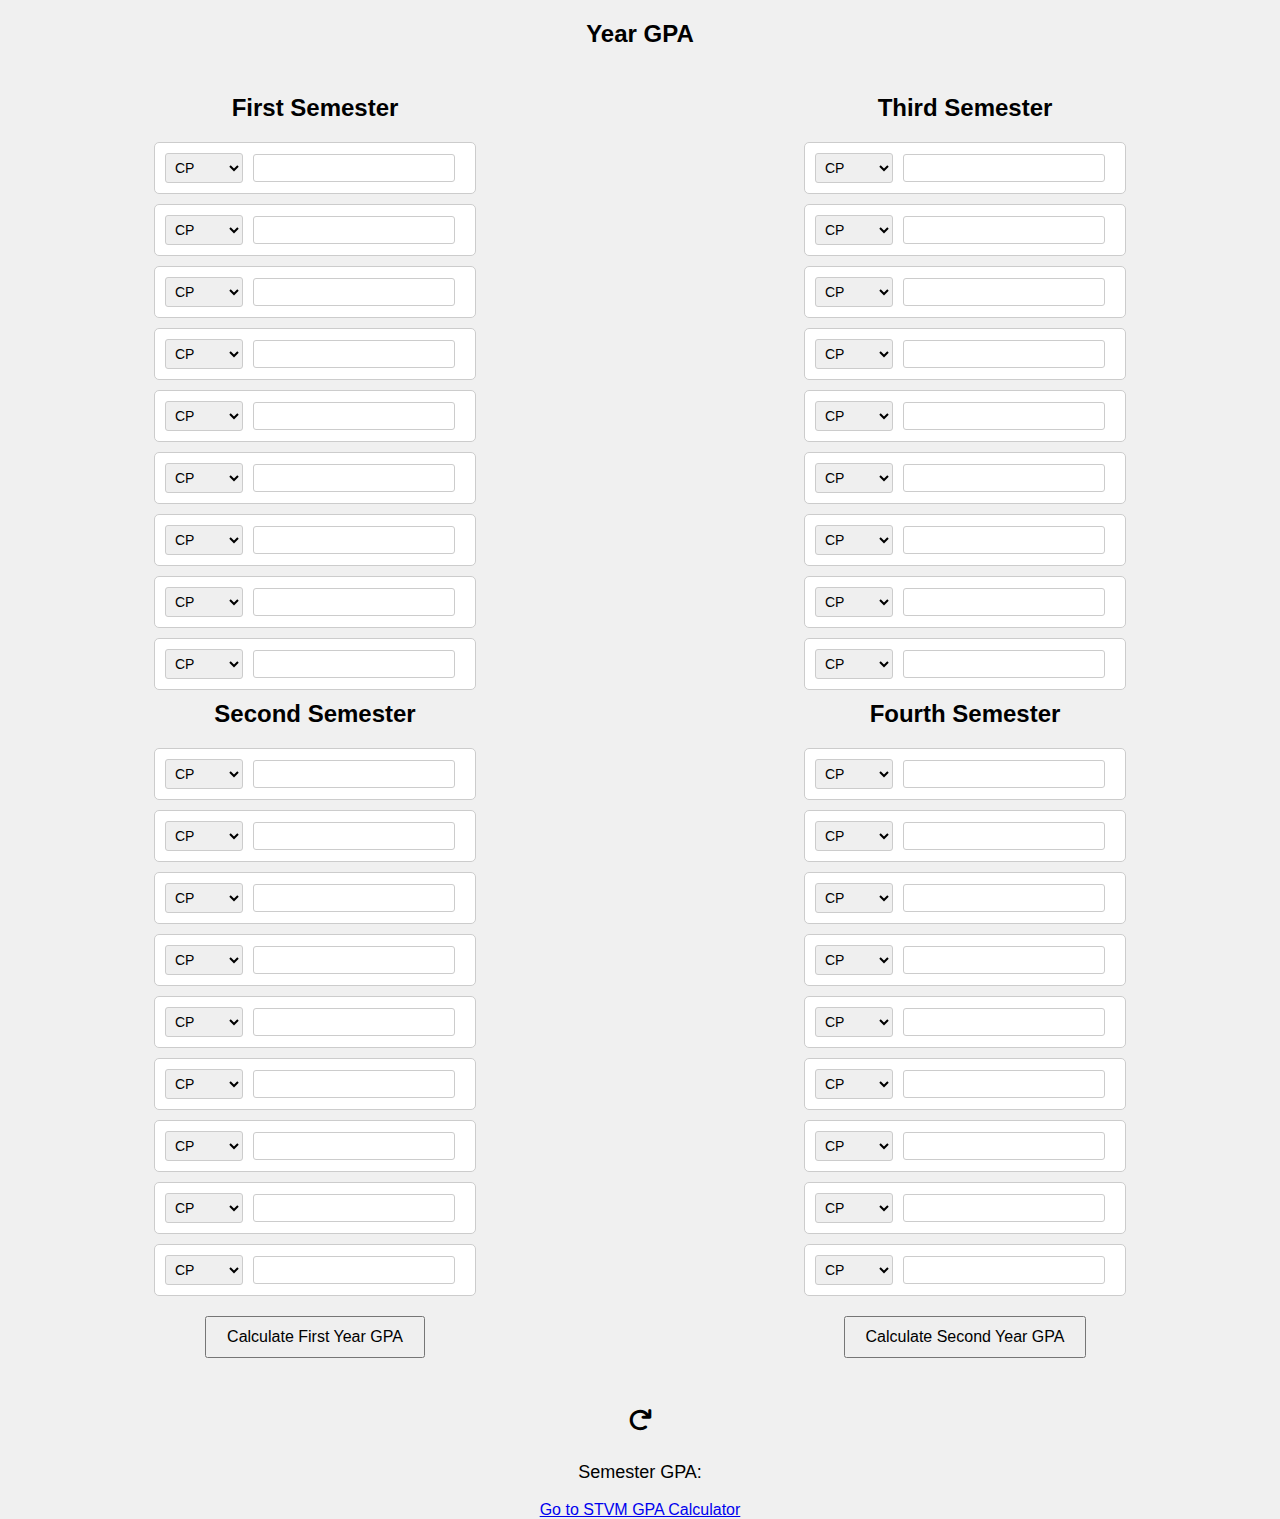
==== index.html @ 6379b34c "Update and rename year_gpa.html to index.html" ====
<!DOCTYPE html>
<html lang="en">
<head>
    <meta charset="UTF-8">
    <meta name="viewport" content="width=device-width, initial-scale=1.0">
    <title>Year GPA</title>
    <link rel="stylesheet" href="styles.css">
    <link rel="stylesheet" href="https://cdnjs.cloudflare.com/ajax/libs/font-awesome/6.0.0-beta3/css/all.min.css">
</head>
<body>
    <h1>Year GPA</h1>
    <div class="container">
        <div class="semester-group">
            <div class="column">
                <h2>First Semester</h2>
                <div class="box">
                    <select id="classType1">
                        <option value="cp">CP</option>
                        <option value="ap">AP</option>
                        <option value="honors">Honors</option>
                    </select>
                    <input type="text" id="grade1">
                </div>
                <div class="box">
                    <select id="classType2">
                        <option value="cp">CP</option>
                        <option value="ap">AP</option>
                        <option value="honors">Honors</option>
                    </select>
                    <input type="text" id="grade2">
                </div>
                <div class="box">
                    <select id="classType3">
                        <option value="cp">CP</option>
                        <option value="ap">AP</option>
                        <option value="honors">Honors</option>
                    </select>
                    <input type="text" id="grade3">
                </div>
                <div class="box">
                    <select id="classType4">
                        <option value="cp">CP</option>
                        <option value="ap">AP</option>
                        <option value="honors">Honors</option>
                    </select>
                    <input type="text" id="grade4">
                </div>
                <div class="box">
                    <select id="classType5">
                        <option value="cp">CP</option>
                        <option value="ap">AP</option>
                        <option value="honors">Honors</option>
                    </select>
                    <input type="text" id="grade5">
                </div>
                <div class="box">
                    <select id="classType6">
                        <option value="cp">CP</option>
                        <option value="ap">AP</option>
                        <option value="honors">Honors</option>
                    </select>
                    <input type="text" id="grade6">
                </div>
                <div class="box">
                    <select id="classType7">
                        <option value="cp">CP</option>
                        <option value="ap">AP</option>
                        <option value="honors">Honors</option>
                    </select>
                    <input type="text" id="grade7">
                </div>
                <div class="box">
                    <select id="classType8">
                        <option value="cp">CP</option>
                        <option value="ap">AP</option>
                        <option value="honors">Honors</option>
                    </select>
                    <input type="text" id="grade8">
                </div>
                <div class="box">
                    <select id="classType9">
                        <option value="cp">CP</option>
                        <option value="ap">AP</option>
                        <option value="honors">Honors</option>
                    </select>
                    <input type="text" id="grade9">
                </div>
                <!-- Add more boxes up to 8 -->
            </div>
            <div class="column">
                <h2>Second Semester</h2>
                <div class="box">
                    <select id="classType10">
                        <option value="cp">CP</option>
                        <option value="ap">AP</option>
                        <option value="honors">Honors</option>
                    </select>
                    <input type="text" id="grade10">
                </div>
                <div class="box">
                    <select id="classType11">
                        <option value="cp">CP</option>
                        <option value="ap">AP</option>
                        <option value="honors">Honors</option>
                    </select>
                    <input type="text" id="grade11">
                </div>
                <div class="box">
                    <select id="classType12">
                        <option value="cp">CP</option>
                        <option value="ap">AP</option>
                        <option value="honors">Honors</option>
                    </select>
                    <input type="text" id="grade12">
                </div>
                <div class="box">
                    <select id="classType13">
                        <option value="cp">CP</option>
                        <option value="ap">AP</option>
                        <option value="honors">Honors</option>
                    </select>
                    <input type="text" id="grade13">
                </div>
                <div class="box">
                    <select id="classType14">
                        <option value="cp">CP</option>
                        <option value="ap">AP</option>
                        <option value="honors">Honors</option>
                    </select>
                    <input type="text" id="grade14">
                </div>
                <div class="box">
                    <select id="classType15">
                        <option value="cp">CP</option>
                        <option value="ap">AP</option>
                        <option value="honors">Honors</option>
                    </select>
                    <input type="text" id="grade15">
                </div>
                <div class="box">
                    <select id="classType16">
                        <option value="cp">CP</option>
                        <option value="ap">AP</option>
                        <option value="honors">Honors</option>
                    </select>
                    <input type="text" id="grade16">
                </div>
                <div class="box">
                    <select id="classType17">
                        <option value="cp">CP</option>
                        <option value="ap">AP</option>
                        <option value="honors">Honors</option>
                    </select>
                    <input type="text" id="grade17">
                </div>
                <div class="box">
                    <select id="classType18">
                        <option value="cp">CP</option>
                        <option value="ap">AP</option>
                        <option value="honors">Honors</option>
                    </select>
                    <input type="text" id="grade18">
                </div>
                <!-- Add more boxes up to 8 -->
            </div>
            <div>
                <button id="calculateButton1">Calculate First Year GPA</button>
            </div>
        </div>
        <div class="semester-group">
            <div class="column">
                <h2>Third Semester</h2>
                <div class="box">
                    <select id="classType19">
                        <option value="cp">CP</option>
                        <option value="ap">AP</option>
                        <option value="honors">Honors</option>
                    </select>
                    <input type="text" id="grade19">
                </div>
                <div class="box">
                    <select id="classType20">
                        <option value="cp">CP</option>
                        <option value="ap">AP</option>
                        <option value="honors">Honors</option>
                    </select>
                    <input type="text" id="grade20">
                </div>
                <div class="box">
                    <select id="classType21">
                        <option value="cp">CP</option>
                        <option value="ap">AP</option>
                        <option value="honors">Honors</option>
                    </select>
                    <input type="text" id="grade21">
                </div>
                <div class="box">
                    <select id="classType22">
                        <option value="cp">CP</option>
                        <option value="ap">AP</option>
                        <option value="honors">Honors</option>
                    </select>
                    <input type="text" id="grade22">
                </div>
                <div class="box">
                    <select id="classType23">
                        <option value="cp">CP</option>
                        <option value="ap">AP</option>
                        <option value="honors">Honors</option>
                    </select>
                    <input type="text" id="grade23">
                </div>
                <div class="box">
                    <select id="classType24">
                        <option value="cp">CP</option>
                        <option value="ap">AP</option>
                        <option value="honors">Honors</option>
                    </select>
                    <input type="text" id="grade24">
                </div>
                <div class="box">
                    <select id="classType25">
                        <option value="cp">CP</option>
                        <option value="ap">AP</option>
                        <option value="honors">Honors</option>
                    </select>
                    <input type="text" id="grade25">
                </div>
                <div class="box">
                    <select id="classType26">
                        <option value="cp">CP</option>
                        <option value="ap">AP</option>
                        <option value="honors">Honors</option>
                    </select>
                    <input type="text" id="grade26">
                </div>
                <div class="box">
                    <select id="classType27">
                        <option value="cp">CP</option>
                        <option value="ap">AP</option>
                        <option value="honors">Honors</option>
                    </select>
                    <input type="text" id="grade27">
                </div>
                <!-- Add more boxes up to 8 -->
            </div>
            <div class="column">
                <h2>Fourth Semester</h2>
                <div class="box">
                    <select id="classType28">
                        <option value="cp">CP</option>
                        <option value="ap">AP</option>
                        <option value="honors">Honors</option>
                    </select>
                    <input type="text" id="grade28">
                </div>
                <div class="box">
                    <select id="classType29">
                        <option value="cp">CP</option>
                        <option value="ap">AP</option>
                        <option value="honors">Honors</option>
                    </select>
                    <input type="text" id="grade29">
                </div>
                <div class="box">
                    <select id="classType30">
                        <option value="cp">CP</option>
                        <option value="ap">AP</option>
                        <option value="honors">Honors</option>
                    </select>
                    <input type="text" id="grade30">
                </div>
                <div class="box">
                    <select id="classType31">
                        <option value="cp">CP</option>
                        <option value="ap">AP</option>
                        <option value="honors">Honors</option>
                    </select>
                    <input type="text" id="grade31">
                </div>
                <div class="box">
                    <select id="classType32">
                        <option value="cp">CP</option>
                        <option value="ap">AP</option>
                        <option value="honors">Honors</option>
                    </select>
                    <input type="text" id="grade32">
                </div>
                <div class="box">
                    <select id="classType33">
                        <option value="cp">CP</option>
                        <option value="ap">AP</option>
                        <option value="honors">Honors</option>
                    </select>
                    <input type="text" id="grade33">
                </div>
                <div class="box">
                    <select id="classType34">
                        <option value="cp">CP</option>
                        <option value="ap">AP</option>
                        <option value="honors">Honors</option>
                    </select>
                    <input type="text" id="grade34">
                </div>
                <div class="box">
                    <select id="classType35">
                        <option value="cp">CP</option>
                        <option value="ap">AP</option>
                        <option value="honors">Honors</option>
                    </select>
                    <input type="text" id="grade35">
                </div>
                <div class="box">
                    <select id="classType36">
                        <option value="cp">CP</option>
                        <option value="ap">AP</option>
                        <option value="honors">Honors</option>
                    </select>
                    <input type="text" id="grade36">
                </div>
                <!-- Add more boxes up to 8 -->
            </div>
            <div>
                <button id="calculateButton2">Calculate Second Year GPA</button>
            </div>
        </div>
    </div>
    <div>
        <button id="resetButton"><i class="fas fa-redo"></i></button>
    </div>
    <div>
        <p id="averageGPA">Semester GPA: </p>
    </div>
    </div>
    <a href="https://stvmgradecalculator.netlify.app/">Go to STVM GPA Calculator</a>
    </div>
    <script src="script.js"></script>
</body>
</html>
---- styles.css ----
body {
    font-family: Arial, sans-serif;
    margin: 0;
    padding: 0;
    display: flex;
    flex-direction: column;
    align-items: center;
    height: 100vh;
    background-color: #f0f0f0;
}

h1 {
    margin-top: 20px;
    font-size: 24px;
}

.container {
    display: flex;
    flex-wrap: wrap;
    justify-content: space-around;
    gap: 20px;
    width: 100%;
    padding: 20px;
}

.semester-group {
    display: flex;
    flex-direction: column;
    align-items: center;
}

.column {
    display: flex;
    flex-direction: column;
    align-items: center;
    gap: 10px;
    width: 300px;
}

h2 {
    margin: 10px 0;
}

.box {
    display: flex;
    justify-content: space-between;
    align-items: center;
    width: 100%;
    background-color: #fff;
    padding: 10px;
    border: 1px solid #ccc;
    border-radius: 5px;
}

select, input[type="text"] {
    padding: 5px;
    font-size: 14px;
    margin-right: 10px;
    border: 1px solid #ccc;
    border-radius: 3px;
}

input[type="text"] {
    flex-grow: 1;
}

button {
    margin-top: 20px;
    padding: 10px 20px;
    font-size: 16px;
    cursor: pointer;
}

#resetButton {
    display: flex;
    align-items: center;
    margin-top: 20px;
    padding: 10px;
    font-size: 16px;
    cursor: pointer;
    border: none;
    background: none;
}

#resetButton i {
    font-size: 24px;
    color: #000;
}

#averageGPA {
    margin-top: 20px;
    font-size: 18px;
}
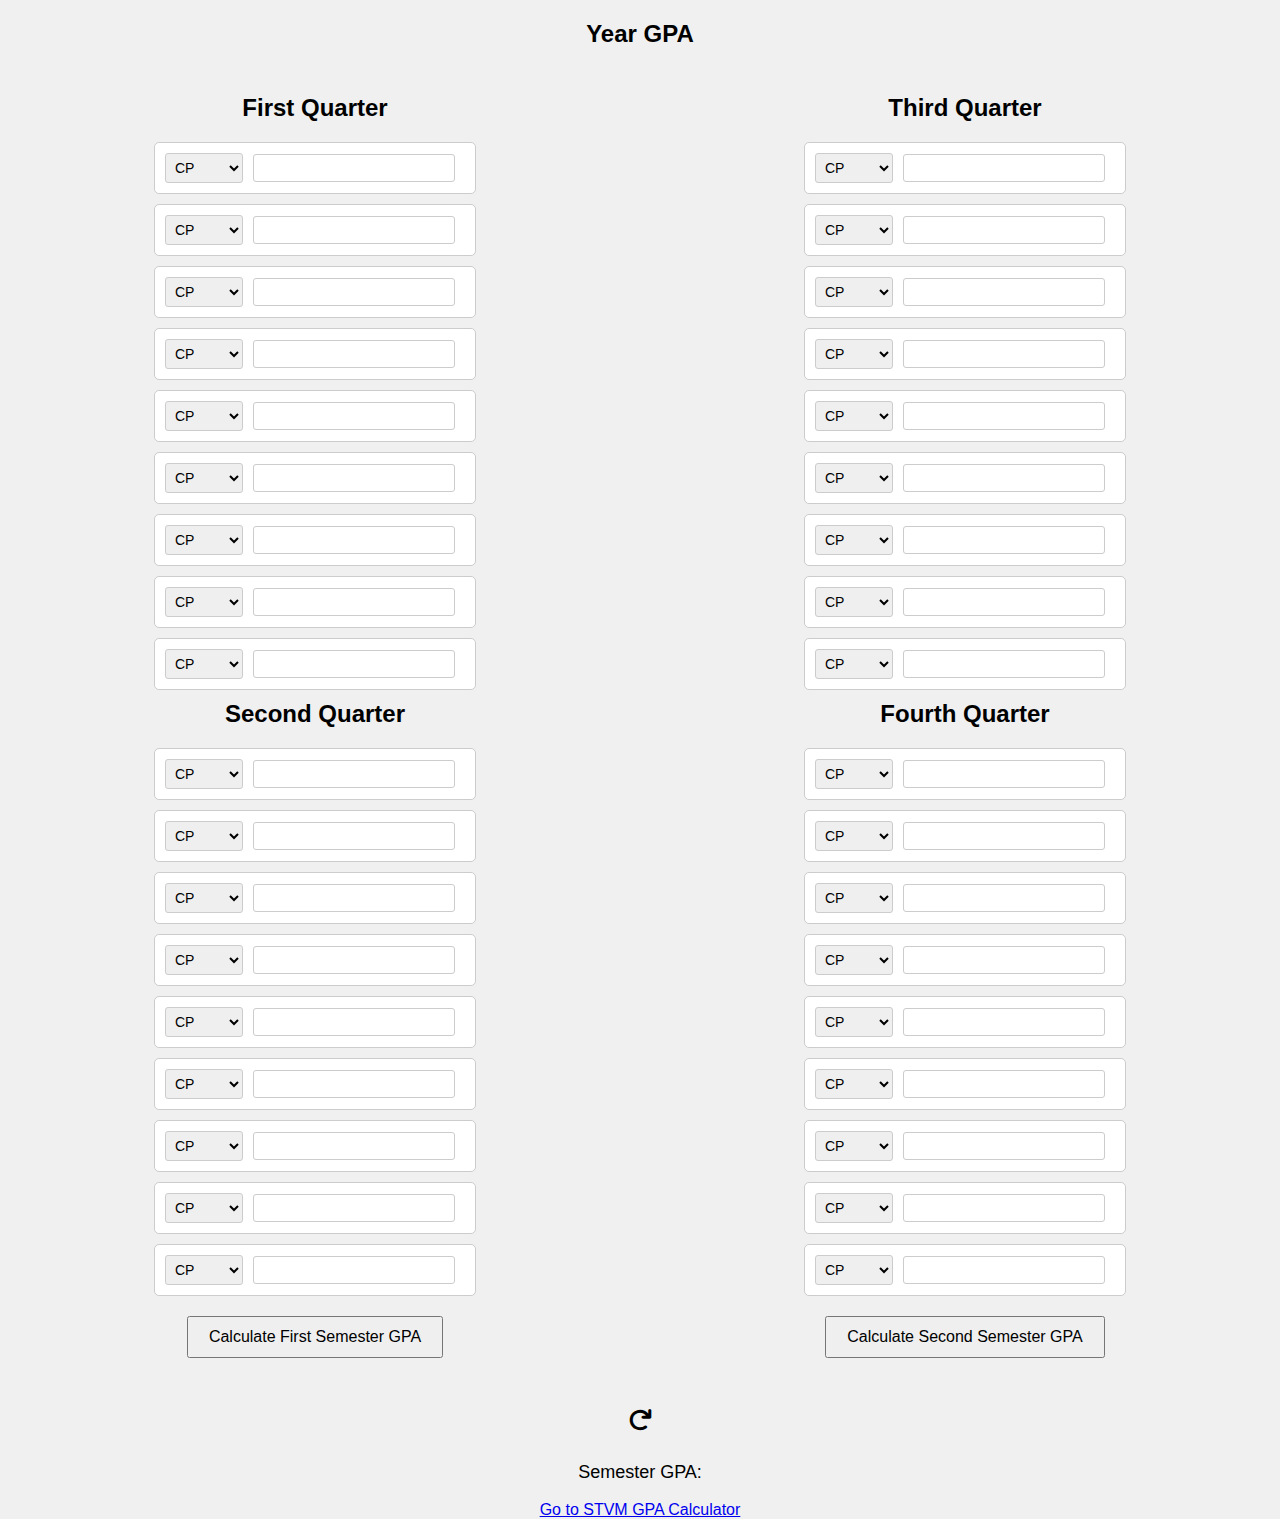
==== commit 4d3db31d: "Update index.html" ====
--- a/index.html
+++ b/index.html
@@ -12,7 +12,7 @@
     <div class="container">
         <div class="semester-group">
             <div class="column">
-                <h2>First Semester</h2>
+                <h2>First Quarter</h2>
                 <div class="box">
                     <select id="classType1">
                         <option value="cp">CP</option>
@@ -88,7 +88,7 @@
                 <!-- Add more boxes up to 8 -->
             </div>
             <div class="column">
-                <h2>Second Semester</h2>
+                <h2>Second Quarter</h2>
                 <div class="box">
                     <select id="classType10">
                         <option value="cp">CP</option>
@@ -164,12 +164,12 @@
                 <!-- Add more boxes up to 8 -->
             </div>
             <div>
-                <button id="calculateButton1">Calculate First Year GPA</button>
+                <button id="calculateButton1">Calculate First Semester GPA</button>
             </div>
         </div>
         <div class="semester-group">
             <div class="column">
-                <h2>Third Semester</h2>
+                <h2>Third Quarter</h2>
                 <div class="box">
                     <select id="classType19">
                         <option value="cp">CP</option>
@@ -245,7 +245,7 @@
                 <!-- Add more boxes up to 8 -->
             </div>
             <div class="column">
-                <h2>Fourth Semester</h2>
+                <h2>Fourth Quarter</h2>
                 <div class="box">
                     <select id="classType28">
                         <option value="cp">CP</option>
@@ -321,7 +321,7 @@
                 <!-- Add more boxes up to 8 -->
             </div>
             <div>
-                <button id="calculateButton2">Calculate Second Year GPA</button>
+                <button id="calculateButton2">Calculate Second Semester GPA</button>
             </div>
         </div>
     </div>
